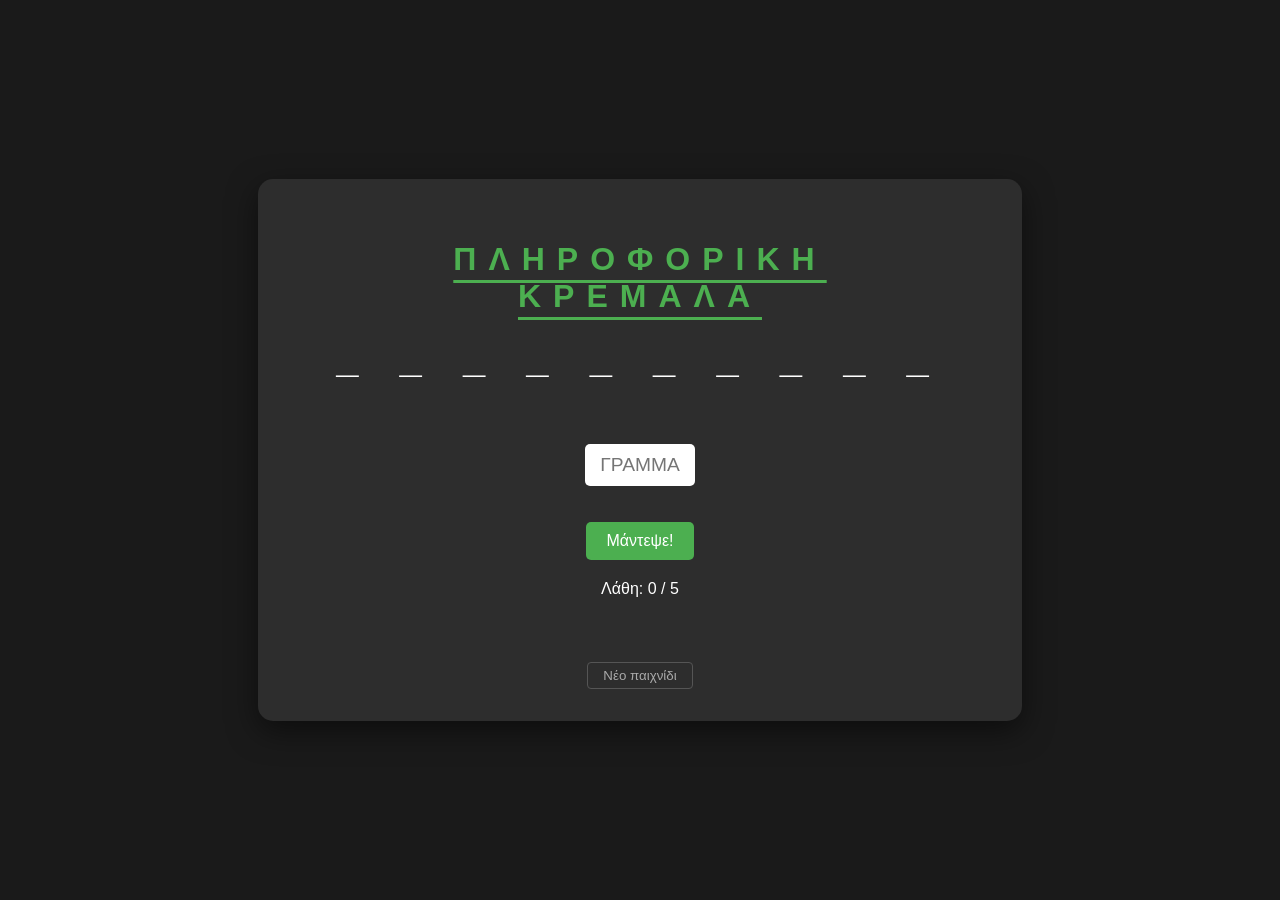
==== index.html @ 404e2b00 "Rename kremala.html to index.html for GitHub Pages" ====
<!DOCTYPE html>
<html lang="el">
<head>
    <meta charset="UTF-8">
    <meta name="viewport" content="width=device-width, initial-scale=1.0">
    <title>ΚΡΕΜΑΛΑ</title>
    <link rel="stylesheet" href="style.css">
</head>
<body>
    <div class="game-container">
        <h1>ΠΛΗΡΟΦΟΡΙΚΗ <br>ΚΡΕΜΑΛΑ</h1>
        
        <div id="word-display" class="word-style"></div><br>

        <div class="input-section">
            <input type="text" id="user-input" maxlength="1" placeholder="γράμμα"><br><br><br>
            <button id="guess-button">Μάντεψε!</button>
        </div>

        <div class="stats">
            Λάθη: <span id="mistakes">0</span> / <span id="max-mistakes">5</span>
        </div>
        
        <div id="message-board"></div>

        <button id="reset-button">Νέο παιχνίδι</button>
    </div>
   
    
    <script src="script.js"></script>
</body>
</html>
---- style.css ----
body {
    font-family: 'Segoe UI', Tahoma, Geneva, Verdana, sans-serif;
    background-color: #1a1a1a;
    color: white;
    display: flex;
    flex-direction: column; /* Για να μπαίνει το reset button από κάτω */
    justify-content: center;
    align-items: center;
    height: 100vh;
    margin: 0;
}

h1 {
    text-align: center;      
    letter-spacing: 12px;    
    text-decoration: underline; 
    text-decoration-thickness: 3px; 
    text-underline-offset: 10px;    
    color: #4CAF50;             
    margin-top: 30px;
}

.game-container {
    text-align: center;
    background-color: #2d2d2d;
    padding: 2rem;
    border-radius: 15px;
    box-shadow: 0 10px 30px rgba(0, 0, 0, 0.5);
    width: 90%; 
    max-width: 700px;
}

#word-display {
    font-size: 2.5rem;
    font-weight: bold;
    letter-spacing: 15px;
    margin: 20px 0;
    min-height: 50px;
}

.input-section {
    margin: 20px 0;
}

#user-input {
    padding: 10px;
    width: 90px;
    font-size: 1.2rem;
    text-align: center;
    border-radius: 5px;
    border: none;
    text-transform: uppercase;
    outline: none; /* Αφαιρεί το μπλε πλαίσιο όταν γίνεται κλικ */
}


#guess-button {
    padding: 10px 20px;
    font-size: 1rem;
    background-color: #4CAF50;
    color: white;
    border: none;
    border-radius: 5px;
    cursor: pointer;
    transition: 0.3s;
}

#guess-button:hover {
    background-color: #45a049;
}

#guess-button:disabled {
    background-color: #555;
    cursor: not-allowed;
}

#message-board {
    margin-top: 20px;
    font-weight: bold;
    min-height: 24px;
}

.error { color: #ff5555; }
.success { color: #55ff55; }

/* Στυλ για το κουμπί reset που είναι εκτός container */
#reset-button {
    margin-top: 20px;
    background: transparent;
    color: #aaa;
    border: 1px solid #555;
    padding: 5px 15px;
    cursor: pointer;
    border-radius: 4px;
}

#reset-button:hover {
    color: white;
    border-color: white;
}
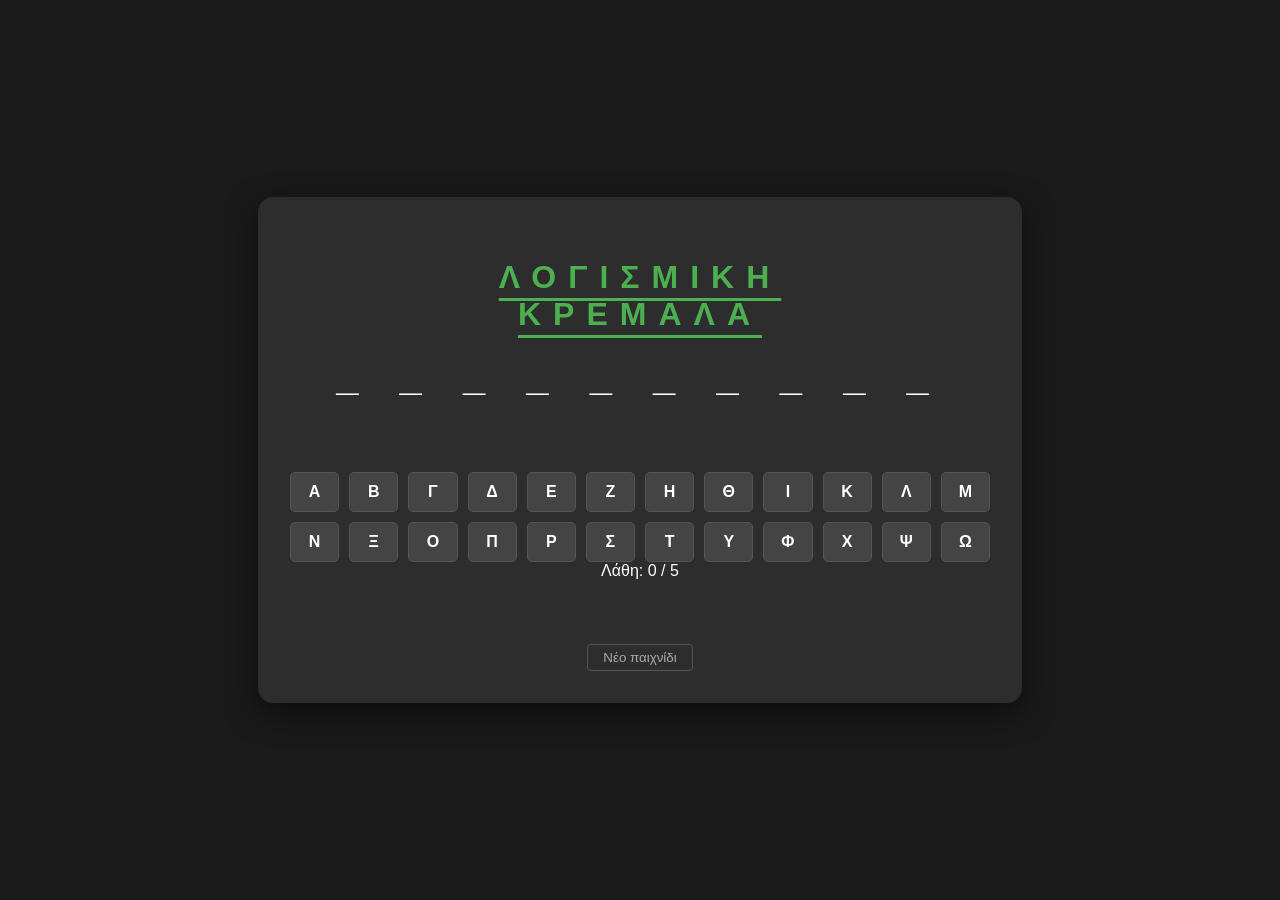
==== commit 903a66a9: "feat: replace input with interactive alphabet grid and add keyboard support" ====
--- a/index.html
+++ b/index.html
@@ -8,14 +8,11 @@
 </head>
 <body>
     <div class="game-container">
-        <h1>ΠΛΗΡΟΦΟΡΙΚΗ <br>ΚΡΕΜΑΛΑ</h1>
+        <h1>ΛΟΓΙΣΜΙΚΗ <br>ΚΡΕΜΑΛΑ</h1>
         
         <div id="word-display" class="word-style"></div><br>
 
-        <div class="input-section">
-            <input type="text" id="user-input" maxlength="1" placeholder="γράμμα"><br><br><br>
-            <button id="guess-button">Μάντεψε!</button>
-        </div>
+        <div id="alphabet-container"></div>
 
         <div class="stats">
             Λάθη: <span id="mistakes">0</span> / <span id="max-mistakes">5</span>
--- a/style.css
+++ b/style.css
@@ -38,40 +38,36 @@
     min-height: 50px;
 }
 
-.input-section {
-    margin: 20px 0;
+#alphabet-container {
+    display: grid;
+    grid-template-columns: repeat(12, 1fr);
+    gap: 10px;
+    margin-top: 30px;    
 }
 
-#user-input {
+.alphabet-letter-btn{
     padding: 10px;
-    width: 90px;
-    font-size: 1.2rem;
-    text-align: center;
+    font-size: 1rem;
+    font-weight: bold;
+    background-color: #444;
+    color: white;
+    border: 1px solid #555;
     border-radius: 5px;
-    border: none;
+    cursor: pointer;
+    transition: 0.2s;
     text-transform: uppercase;
-    outline: none; /* Αφαιρεί το μπλε πλαίσιο όταν γίνεται κλικ */
 }
 
-
-#guess-button {
-    padding: 10px 20px;
-    font-size: 1rem;
-    background-color: #4CAF50;
-    color: white;
-    border: none;
-    border-radius: 5px;
-    cursor: pointer;
-    transition: 0.3s;
+.alphabet-letter-btn:hover {
+    background-color: #4CAF50; 
+    transform: scale(1.05);
 }
 
-#guess-button:hover {
-    background-color: #45a049;
-}
-
-#guess-button:disabled {
-    background-color: #555;
+.alphabet-letter-btn:disabled {
+    background-color: #222;
+    color: #555;
     cursor: not-allowed;
+    opacity: 0.6;
 }
 
 #message-board {
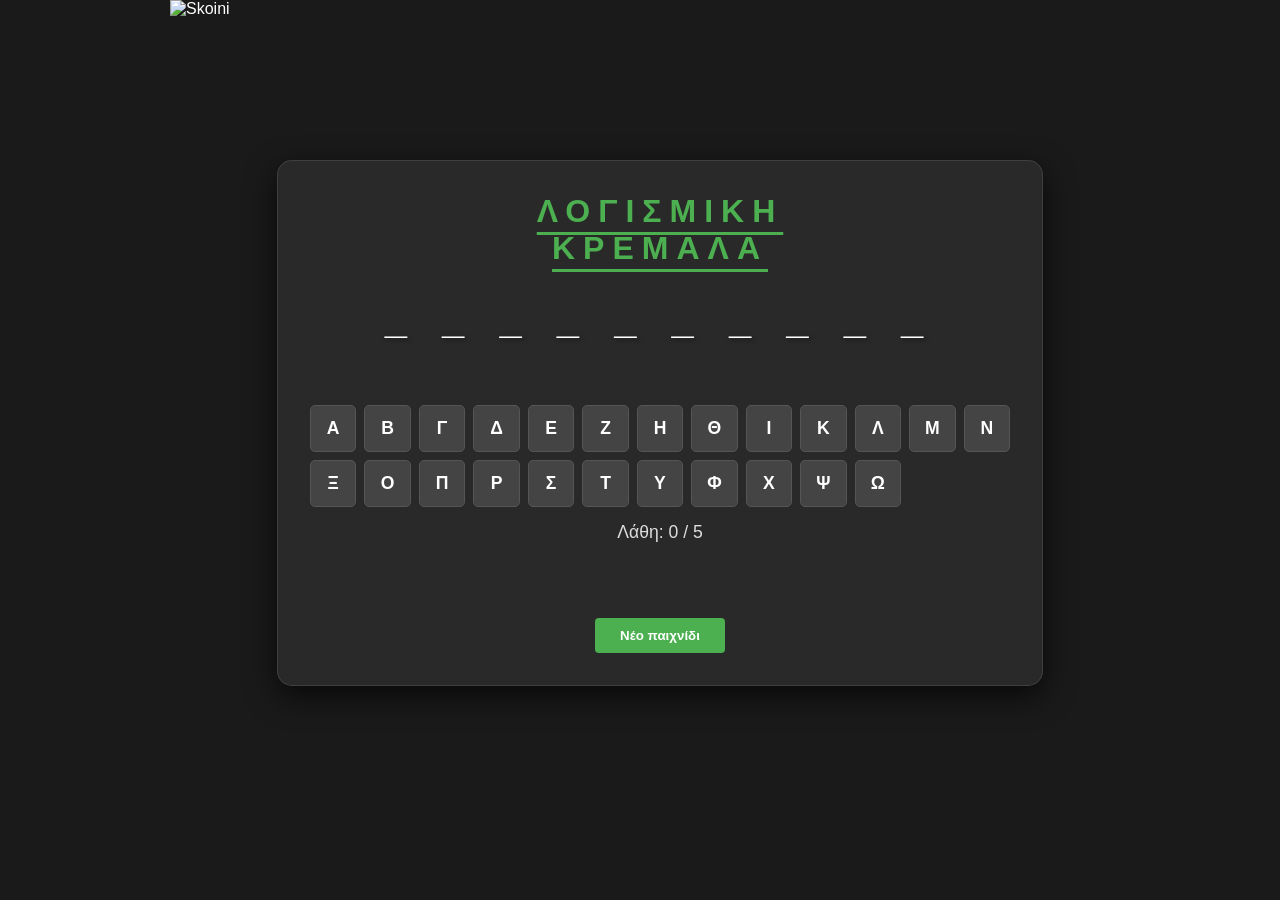
==== commit 3dae02df: "feat: add animated rope and brick wall background" ====
--- a/index.html
+++ b/index.html
@@ -7,23 +7,30 @@
     <link rel="stylesheet" href="style.css">
 </head>
 <body>
-    <div class="game-container">
-        <h1>ΛΟΓΙΣΜΙΚΗ <br>ΚΡΕΜΑΛΑ</h1>
+    <!-- Το κύριο πλαίσιο που θα κρατάει τα πάντα δίπλα-δίπλα -->
+    <div class="main-layout">
         
-        <div id="word-display" class="word-style"></div><br>
+        <!-- Το σκοινί (Αριστερά ή Δεξιά) -->
+        <div class="rope-section">
+            <img src="images/rope1.png" id="rope" alt="Skoini">
+        </div>
 
-        <div id="alphabet-container"></div>
+        <div class="game-container">
+            <h1>ΛΟΓΙΣΜΙΚΗ <br>ΚΡΕΜΑΛΑ</h1>
+            
+            <div id="word-display" class="word-style"></div><br>
+            <div id="alphabet-container"></div>
 
-        <div class="stats">
-            Λάθη: <span id="mistakes">0</span> / <span id="max-mistakes">5</span>
+            <div class="stats">
+                Λάθη: <span id="mistakes">0</span> / <span id="max-mistakes">5</span>
+            </div>
+            
+            <div id="message-board"></div>
+            <button id="reset-button">Νέο παιχνίδι</button>
         </div>
-        
-        <div id="message-board"></div>
 
-        <button id="reset-button">Νέο παιχνίδι</button>
-    </div>
-   
-    
+    </div> <!-- Τέλος main-layout -->
+
     <script src="script.js"></script>
 </body>
 </html>   
--- a/style.css
+++ b/style.css
@@ -1,96 +1,165 @@
+/* --- Γενικές Ρυθμίσεις Σελίδας --- */
 body {
     font-family: 'Segoe UI', Tahoma, Geneva, Verdana, sans-serif;
     background-color: #1a1a1a;
+    
+    /* Ρυθμίσεις Φόντου */
+    background-image: url('images/wall2.jpg'); 
+    background-repeat: no-repeat;
+    background-position: center top; 
+    background-size: cover;
+    background-attachment: fixed;
+   
     color: white;
+    margin: 0;
+    padding: 0;
+    min-height: 100vh;
+    display: block; /* Απαραίτητο για να ελέγξουμε το layout εσωτερικά */
+}
+
+/* --- Κύριο Layout (Σκοινί + Παιχνίδι δίπλα-δίπλα) --- */
+.main-layout {
     display: flex;
-    flex-direction: column; /* Για να μπαίνει το reset button από κάτω */
-    justify-content: center;
-    align-items: center;
-    height: 100vh;
-    margin: 0;
+    flex-direction: row; 
+    align-items: flex-start; /* Καρφώνει το σκοινί στην κορυφή */
+    justify-content: center; /* Κεντράρει το σύνολο οριζόντια */
+    gap: 40px; 
+    max-width: 1200px;
+    margin: 0 auto;
+    padding: 0 20px;
+}
+
+/* --- Το Σκοινί --- */
+.rope-section {
+    margin-top: 0; /* Διασφαλίζει μηδενικό κενό από πάνω */
+}
+
+#rope {
+    position: absolute; /* Το βγάζει από τη ροή και το αφήνει να "πετάει" */
+    left: 170px;         /* Το κολλάει 20 pixels από την αριστερή άκρη της οθόνης */
+    top: 0;             /* Το κρατάει στο ταβάνι */
+    width: 120px;
+    height: auto;
+    z-index: 10;        /* Για να είναι σίγουρα πάνω από το φόντο */
+
+    
+    /* Ορισμός του σημείου περιστροφής: Κέντρο και Κορυφή */
+    transform-origin: top center; 
+    
+    /* Ενεργοποίηση της κίνησης */
+    animation: swing-rope 4s ease-in-out infinite;
+}
+
+/* --- Το Ταμπλό του Παιχνιδιού --- */
+.game-container {
+    margin-top: 160px; /* Δίνει απόσταση στον τίτλο από την κορυφή */
+    text-align: center;
+    background-color: rgba(45, 45, 45, 0.85); /* Ημιδιάφανο για να φαίνεται ο τοίχος */
+    padding: 2rem;
+    border-radius: 15px;
+    box-shadow: 0 10px 30px rgba(0, 0, 0, 0.7);
+    width: 90%; 
+    max-width: 700px;
+    border: 1px solid rgba(255, 255, 255, 0.1); /* Λεπτό περίγραμμα για βάθος */
 }
 
 h1 {
     text-align: center;      
-    letter-spacing: 12px;    
+    letter-spacing: 8px;    
     text-decoration: underline; 
     text-decoration-thickness: 3px; 
     text-underline-offset: 10px;    
     color: #4CAF50;             
-    margin-top: 30px;
+    margin-top: 0; /* Μηδενίζουμε το margin του h1 γιατί ελέγχεται από το container */
+    margin-bottom: 30px;
 }
 
-.game-container {
-    text-align: center;
-    background-color: #2d2d2d;
-    padding: 2rem;
-    border-radius: 15px;
-    box-shadow: 0 10px 30px rgba(0, 0, 0, 0.5);
-    width: 90%; 
-    max-width: 700px;
-}
-
+/* --- Στοιχεία Παιχνιδιού --- */
 #word-display {
     font-size: 2.5rem;
     font-weight: bold;
-    letter-spacing: 15px;
+    letter-spacing: 12px;
     margin: 20px 0;
     min-height: 50px;
+    color: #fff;
+    text-shadow: 2px 2px 4px rgba(0,0,0,0.5);
 }
 
 #alphabet-container {
     display: grid;
-    grid-template-columns: repeat(12, 1fr);
-    gap: 10px;
-    margin-top: 30px;    
+    grid-template-columns: repeat(auto-fit, minmax(45px, 1fr)); /* Προσαρμόζεται ανάλογα με την οθόνη */
+    gap: 8px;
+    margin-top: 20px;    
 }
 
-.alphabet-letter-btn{
-    padding: 10px;
-    font-size: 1rem;
+.alphabet-letter-btn {
+    padding: 12px 5px;
+    font-size: 1.1rem;
     font-weight: bold;
     background-color: #444;
     color: white;
     border: 1px solid #555;
     border-radius: 5px;
     cursor: pointer;
-    transition: 0.2s;
+    transition: all 0.2s ease;
     text-transform: uppercase;
 }
 
-.alphabet-letter-btn:hover {
+.alphabet-letter-btn:hover:not(:disabled) {
     background-color: #4CAF50; 
-    transform: scale(1.05);
+    transform: scale(1.1);
+    box-shadow: 0 0 10px rgba(76, 175, 80, 0.5);
 }
 
 .alphabet-letter-btn:disabled {
     background-color: #222;
     color: #555;
     cursor: not-allowed;
-    opacity: 0.6;
+    opacity: 0.5;
+}
+
+/* --- Μηνύματα & Stats --- */
+.stats {
+    margin: 15px 0;
+    font-size: 1.1rem;
+    color: #ddd;
 }
 
 #message-board {
     margin-top: 20px;
+    font-size: 1.2rem;
     font-weight: bold;
-    min-height: 24px;
+    min-height: 30px;
 }
 
 .error { color: #ff5555; }
 .success { color: #55ff55; }
 
-/* Στυλ για το κουμπί reset που είναι εκτός container */
+/* --- Κουμπί Reset --- */
 #reset-button {
-    margin-top: 20px;
-    background: transparent;
-    color: #aaa;
-    border: 1px solid #555;
-    padding: 5px 15px;
+    margin-top: 25px;
+    background: #4CAF50; /* Το κάναμε πιο έντονο για να φαίνεται */
+    color: white;
+    border: none;
+    padding: 10px 25px;
+    font-weight: bold;
     cursor: pointer;
     border-radius: 4px;
+    transition: background 0.3s;
 }
 
 #reset-button:hover {
-    color: white;
-    border-color: white;
+    background: #45a049;
+}
+
+@keyframes swing-rope {
+    0% {
+        transform: rotate(-10deg); /* Ξεκινάει λίγο αριστερά */
+    }
+    50% {
+        transform: rotate(10deg);  /* Πηγαίνει λίγο δεξιά */
+    }
+    100% {
+        transform: rotate(-10deg); /* Επιστρέφει αριστερά */
+    }
 }
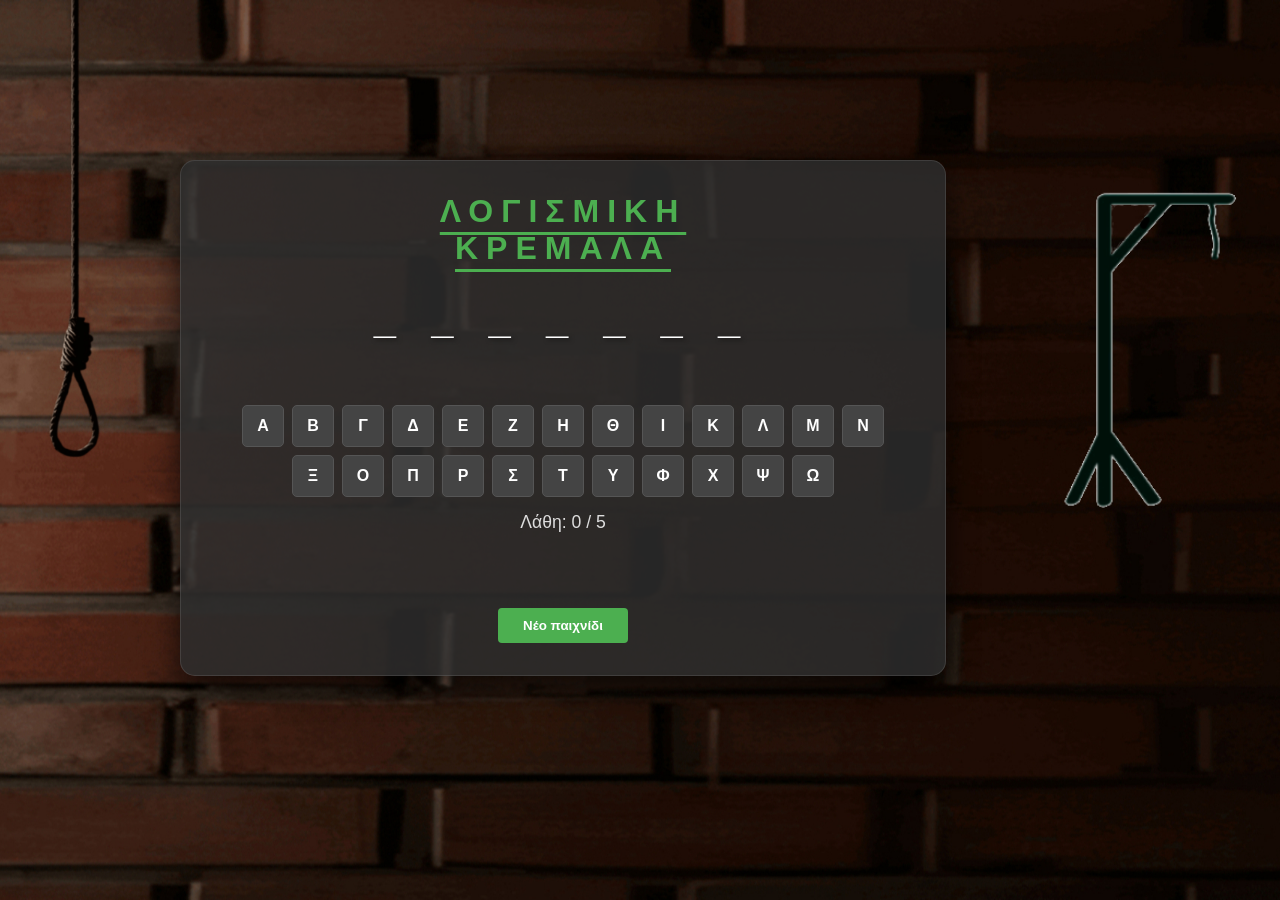
==== commit 91561ed2: "feat: design 3-column layout, add hangman graphics, and improve responsiveness" ====
--- a/index.html
+++ b/index.html
@@ -7,14 +7,14 @@
     <link rel="stylesheet" href="style.css">
 </head>
 <body>
-    <!-- Το κύριο πλαίσιο που θα κρατάει τα πάντα δίπλα-δίπλα -->
     <div class="main-layout">
         
-        <!-- Το σκοινί (Αριστερά ή Δεξιά) -->
-        <div class="rope-section">
-            <img src="images/rope1.png" id="rope" alt="Skoini">
+        <!-- ΣΤΗΛΗ 1 (ΑΡΙΣΤΕΡΑ): Το διακοσμητικό σκοινί που κουνιέται -->
+        <div class="left-rope-column">
+            <img src="images/rope.png" id="rope" alt="Σκοινί">
         </div>
 
+        <!-- ΣΤΗΛΗ 2 (ΜΕΣΗ): Η Λογική του Παιχνιδιού -->
         <div class="game-container">
             <h1>ΛΟΓΙΣΜΙΚΗ <br>ΚΡΕΜΑΛΑ</h1>
             
@@ -29,6 +29,11 @@
             <button id="reset-button">Νέο παιχνίδι</button>
         </div>
 
+        <!-- ΣΤΗΛΗ 3 (ΔΕΞΙΑ): Η εικόνα που αλλάζει στάδια ανάλογα με το λάθος -->
+        <div class="gallows-section">
+            <img src="images/letter_0.png" id="hangman-visual" alt="Hangman State">
+        </div>
+
     </div> <!-- Τέλος main-layout -->
 
     <script src="script.js"></script>
--- a/style.css
+++ b/style.css
@@ -1,10 +1,9 @@
-/* --- Γενικές Ρυθμίσεις Σελίδας --- */
 body {
     font-family: 'Segoe UI', Tahoma, Geneva, Verdana, sans-serif;
     background-color: #1a1a1a;
     
     /* Ρυθμίσεις Φόντου */
-    background-image: url('images/wall2.jpg'); 
+    background-image: url('images/wall.jpg'); 
     background-repeat: no-repeat;
     background-position: center top; 
     background-size: cover;
@@ -14,53 +13,52 @@
     margin: 0;
     padding: 0;
     min-height: 100vh;
-    display: block; /* Απαραίτητο για να ελέγξουμε το layout εσωτερικά */
-}
-
-/* --- Κύριο Layout (Σκοινί + Παιχνίδι δίπλα-δίπλα) --- */
+    display: block;
+}
+
+/* --- Κύριο Layout (3 Στήλες στο PC) --- */
 .main-layout {
     display: flex;
     flex-direction: row; 
-    align-items: flex-start; /* Καρφώνει το σκοινί στην κορυφή */
-    justify-content: center; /* Κεντράρει το σύνολο οριζόντια */
-    gap: 40px; 
+    align-items: flex-start; 
+    justify-content: space-between; 
+    gap: 20px; 
     max-width: 1200px;
     margin: 0 auto;
     padding: 0 20px;
-}
-
-/* --- Το Σκοινί --- */
-.rope-section {
-    margin-top: 0; /* Διασφαλίζει μηδενικό κενό από πάνω */
+    position: relative; /* Απαραίτητο για το absolute layer του σκοινιού στο κινητό */
+}
+
+/* --- ΣΤΗΛΗ 1: Το Σκοινί (PC - Αριστερή Πλευρά) --- */
+.left-rope-column {
+    flex: 0 0 20px;       /* για να κολλήσει τέρμα αριστερά */
+    display: flex;
+    justify-content: flex-start; /* Σπρώχνει το σκοινί στην αριστερή άκρη της στήλης του */
+    margin-top: -15px;    /* Αρνητικό margin για να κρυφτεί η αρχή του στην οροφή */
+    position: relative;
 }
 
 #rope {
-    position: absolute; /* Το βγάζει από τη ροή και το αφήνει να "πετάει" */
-    left: 170px;         /* Το κολλάει 20 pixels από την αριστερή άκρη της οθόνης */
-    top: 0;             /* Το κρατάει στο ταβάνι */
     width: 120px;
     height: auto;
-    z-index: 10;        /* Για να είναι σίγουρα πάνω από το φόντο */
-
-    
-    /* Ορισμός του σημείου περιστροφής: Κέντρο και Κορυφή */
+    z-index: 10; 
     transform-origin: top center; 
-    
-    /* Ενεργοποίηση της κίνησης */
-    animation: swing-rope 4s ease-in-out infinite;
-}
-
-/* --- Το Ταμπλό του Παιχνιδιού --- */
+    animation: swing-rope 5s ease-in-out infinite;
+}
+
+/* --- ΣΤΗΛΗ 2: Το Ταμπλό του Παιχνιδιού (Μέση) --- */
 .game-container {
-    margin-top: 160px; /* Δίνει απόσταση στον τίτλο από την κορυφή */
+    flex: 3; /* Παίρνει πολύ περισσότερο χώρο για να μην στενεύει η άγνωστη λέξη */
+    margin-top: 160px; 
     text-align: center;
-    background-color: rgba(45, 45, 45, 0.85); /* Ημιδιάφανο για να φαίνεται ο τοίχος */
+    background-color: rgba(45, 45, 45, 0.85); 
     padding: 2rem;
     border-radius: 15px;
     box-shadow: 0 10px 30px rgba(0, 0, 0, 0.7);
-    width: 90%; 
-    max-width: 700px;
-    border: 1px solid rgba(255, 255, 255, 0.1); /* Λεπτό περίγραμμα για βάθος */
+    width: 100%; 
+    max-width: 700px; /* Αυξήθηκε από 600px για μεγαλύτερη άνεση */
+    border: 1px solid rgba(255, 255, 255, 0.1); 
+    z-index: 1;
 }
 
 h1 {
@@ -70,11 +68,10 @@
     text-decoration-thickness: 3px; 
     text-underline-offset: 10px;    
     color: #4CAF50;             
-    margin-top: 0; /* Μηδενίζουμε το margin του h1 γιατί ελέγχεται από το container */
+    margin-top: 0; 
     margin-bottom: 30px;
 }
 
-/* --- Στοιχεία Παιχνιδιού --- */
 #word-display {
     font-size: 2.5rem;
     font-weight: bold;
@@ -86,15 +83,23 @@
 }
 
 #alphabet-container {
-    display: grid;
-    grid-template-columns: repeat(auto-fit, minmax(45px, 1fr)); /* Προσαρμόζεται ανάλογα με την οθόνη */
-    gap: 8px;
-    margin-top: 20px;    
+    display: flex;
+    flex-wrap: wrap;
+    justify-content: center;
+    gap: 8px; 
+    margin-top: 20px;
+    max-width: 650px; 
+    margin-left: auto;
+    margin-right: auto;
 }
 
 .alphabet-letter-btn {
-    padding: 12px 5px;
-    font-size: 1.1rem;
+    width: 42px; 
+    height: 42px;
+    display: flex;
+    align-items: center;
+    justify-content: center;
+    font-size: 1rem; 
     font-weight: bold;
     background-color: #444;
     color: white;
@@ -118,6 +123,21 @@
     opacity: 0.5;
 }
 
+/* --- ΣΤΗΛΗ 3: Η Κρεμάλα (PC - Δεξιά Πλευρά) --- */
+.gallows-section {
+    flex: 1;
+    display: flex;
+    justify-content: flex-end; /* Σπρώχνει το σετ εικόνων τέρμα δεξιά στην άκρη */
+    margin-top: 160px; 
+    margin-right: -20px;  /* Σπρώχνει την εικόνα ακόμα πιο κοντά στην άκρη της οθόνης */
+}
+
+#hangman-visual {
+    width: 200px; 
+    height: auto;
+    transition: all 0.3s ease;
+}
+
 /* --- Μηνύματα & Stats --- */
 .stats {
     margin: 15px 0;
@@ -138,7 +158,7 @@
 /* --- Κουμπί Reset --- */
 #reset-button {
     margin-top: 25px;
-    background: #4CAF50; /* Το κάναμε πιο έντονο για να φαίνεται */
+    background: #4CAF50; 
     color: white;
     border: none;
     padding: 10px 25px;
@@ -152,14 +172,90 @@
     background: #45a049;
 }
 
+/* --- Κίνηση Σκοινιού --- */
 @keyframes swing-rope {
-    0% {
-        transform: rotate(-10deg); /* Ξεκινάει λίγο αριστερά */
-    }
-    50% {
-        transform: rotate(10deg);  /* Πηγαίνει λίγο δεξιά */
-    }
-    100% {
-        transform: rotate(-10deg); /* Επιστρέφει αριστερά */
+    0% { transform: rotate(-20deg); }
+    50% { transform: rotate(20deg); }
+    100% { transform: rotate(-20deg); }
+}
+
+
+/* ==========================================================================
+   ΡΥΘΜΙΣΕΙΣ ΓΙΑ ΚΙΝΗΤΑ (Οθόνες έως 768px πλάτος)
+   ========================================================================== */
+@media (max-width: 768px) {
+    
+    .main-layout {
+        flex-direction: column;   /* Τα βάζει σε κάθετη διάταξη */
+        align-items: center;
+        padding: 0 10px;
+        padding-top: 130px;       /* Χώρος στην κορυφή για να αιωρείται το σκοινί */
+    }
+
+    /* Το σκοινί βγαίνει από τη ροή, πάει στην κορυφή και περνάει ΠΑΝΩ από τα γράμματα */
+    .left-rope-column {
+        position: absolute;       
+        top: -15px;               /* Από 10px το κάνουμε -15px για να κολλήσει στην οροφή του κινητού */        
+        left: 50%;                
+        transform: translateX(-50%); 
+        width: 100%;
+        margin-top: 0;            /* Ακύρωση του margin του PC */
+        z-index: 100;             /* Layer πάνω από το game-container */
+        pointer-events: none;     /* Επιτρέπει τα κλικ στα κουμπιά από κάτω */
+        display: flex;
+    }
+
+    #rope {
+        width: 80px;              /* Πιο μαζεμένο μέγεθος για το κινητό */
+    }
+
+    /* Το γκρι πλαίσιο του παιχνιδιού */
+    .game-container {
+        margin-top: 0;            
+        padding: 1.2rem;          
+        width: 95%;
+        max-width: 100%;          /* Πιάνει όλο το διαθέσιμο πλάτος στο κινητό */
+        z-index: 1;               /* Πίσω από το σκοινί */
+    }
+
+    h1 {
+        font-size: 1.8rem;        
+        margin-bottom: 15px;
+        letter-spacing: 4px;
+    }
+
+    #word-display {
+        font-size: 1.8rem;
+        letter-spacing: 6px;
+        margin: 10px 0;
+        min-height: 35px;
+    }
+
+    #alphabet-container {
+        gap: 5px;                 
+        margin-top: 10px;
+    }
+
+    .alphabet-letter-btn {
+        width: 32px;              
+        height: 32px;
+        font-size: 0.85rem;       
+        border-radius: 4px;
+    }
+
+    /* Η κρεμάλα μπαίνει κανονικά κάτω από το παιχνίδι και κεντράρεται */
+    .gallows-section {
+        margin-top: 20px;         
+        width: 100%;
+        justify-content: center;  /* Επαναφορά στο κέντρο για το κινητό */
+    }
+
+    #hangman-visual {
+        width: 180px;             
+    }
+    
+    #reset-button {
+        margin-top: 15px;
+        padding: 8px 20px;
     }
 }
